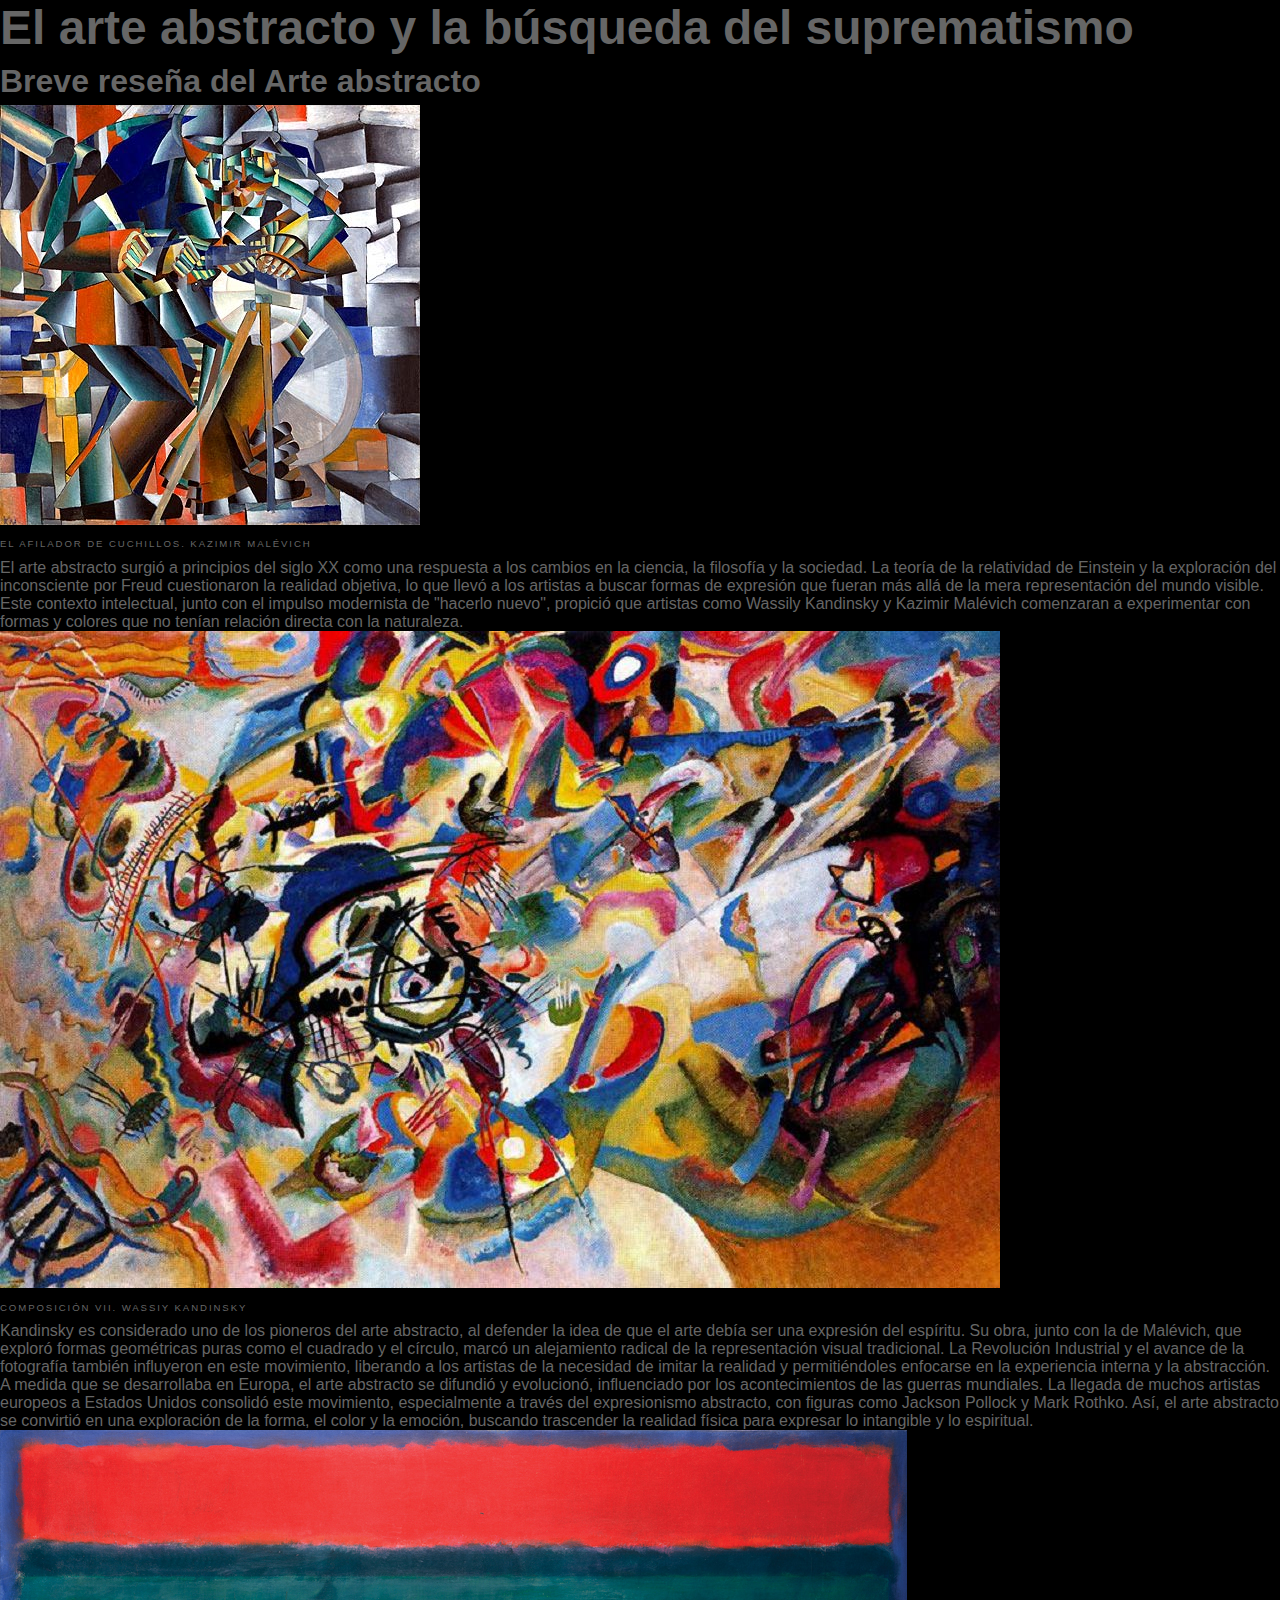
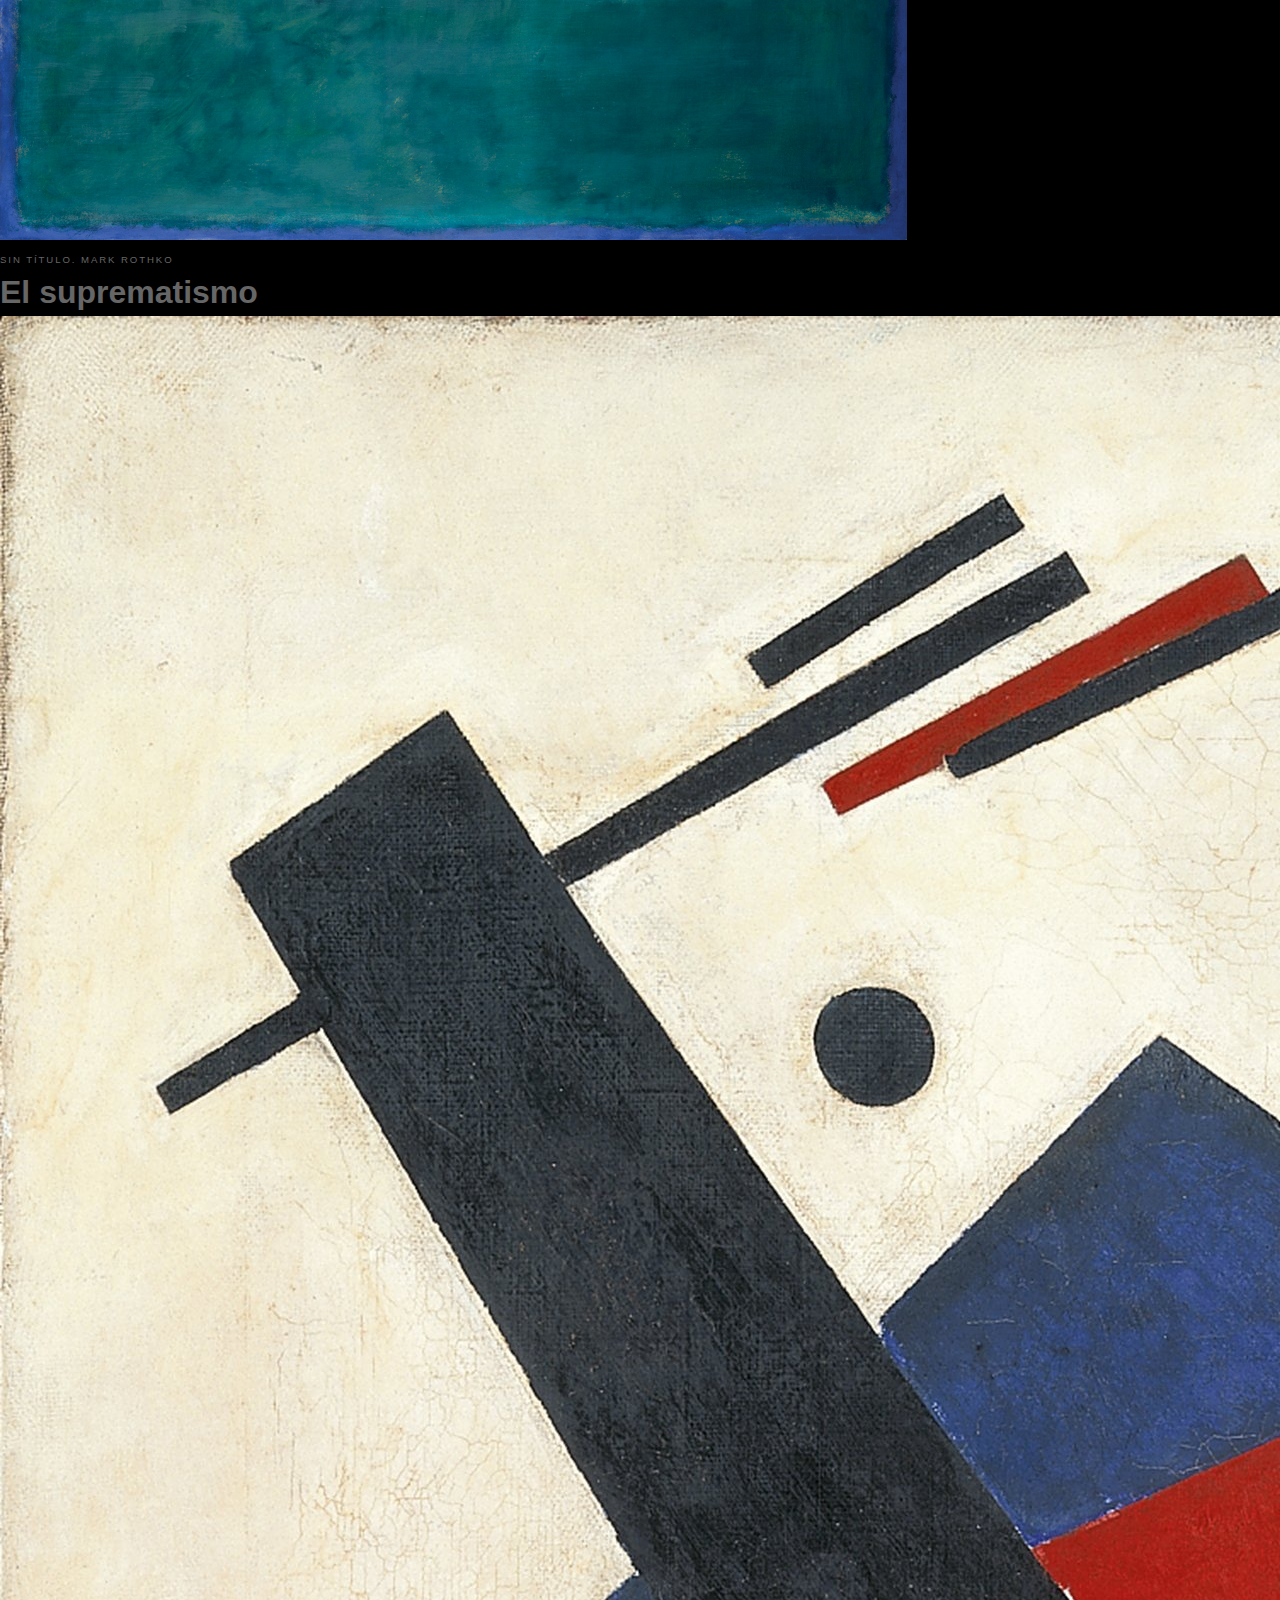
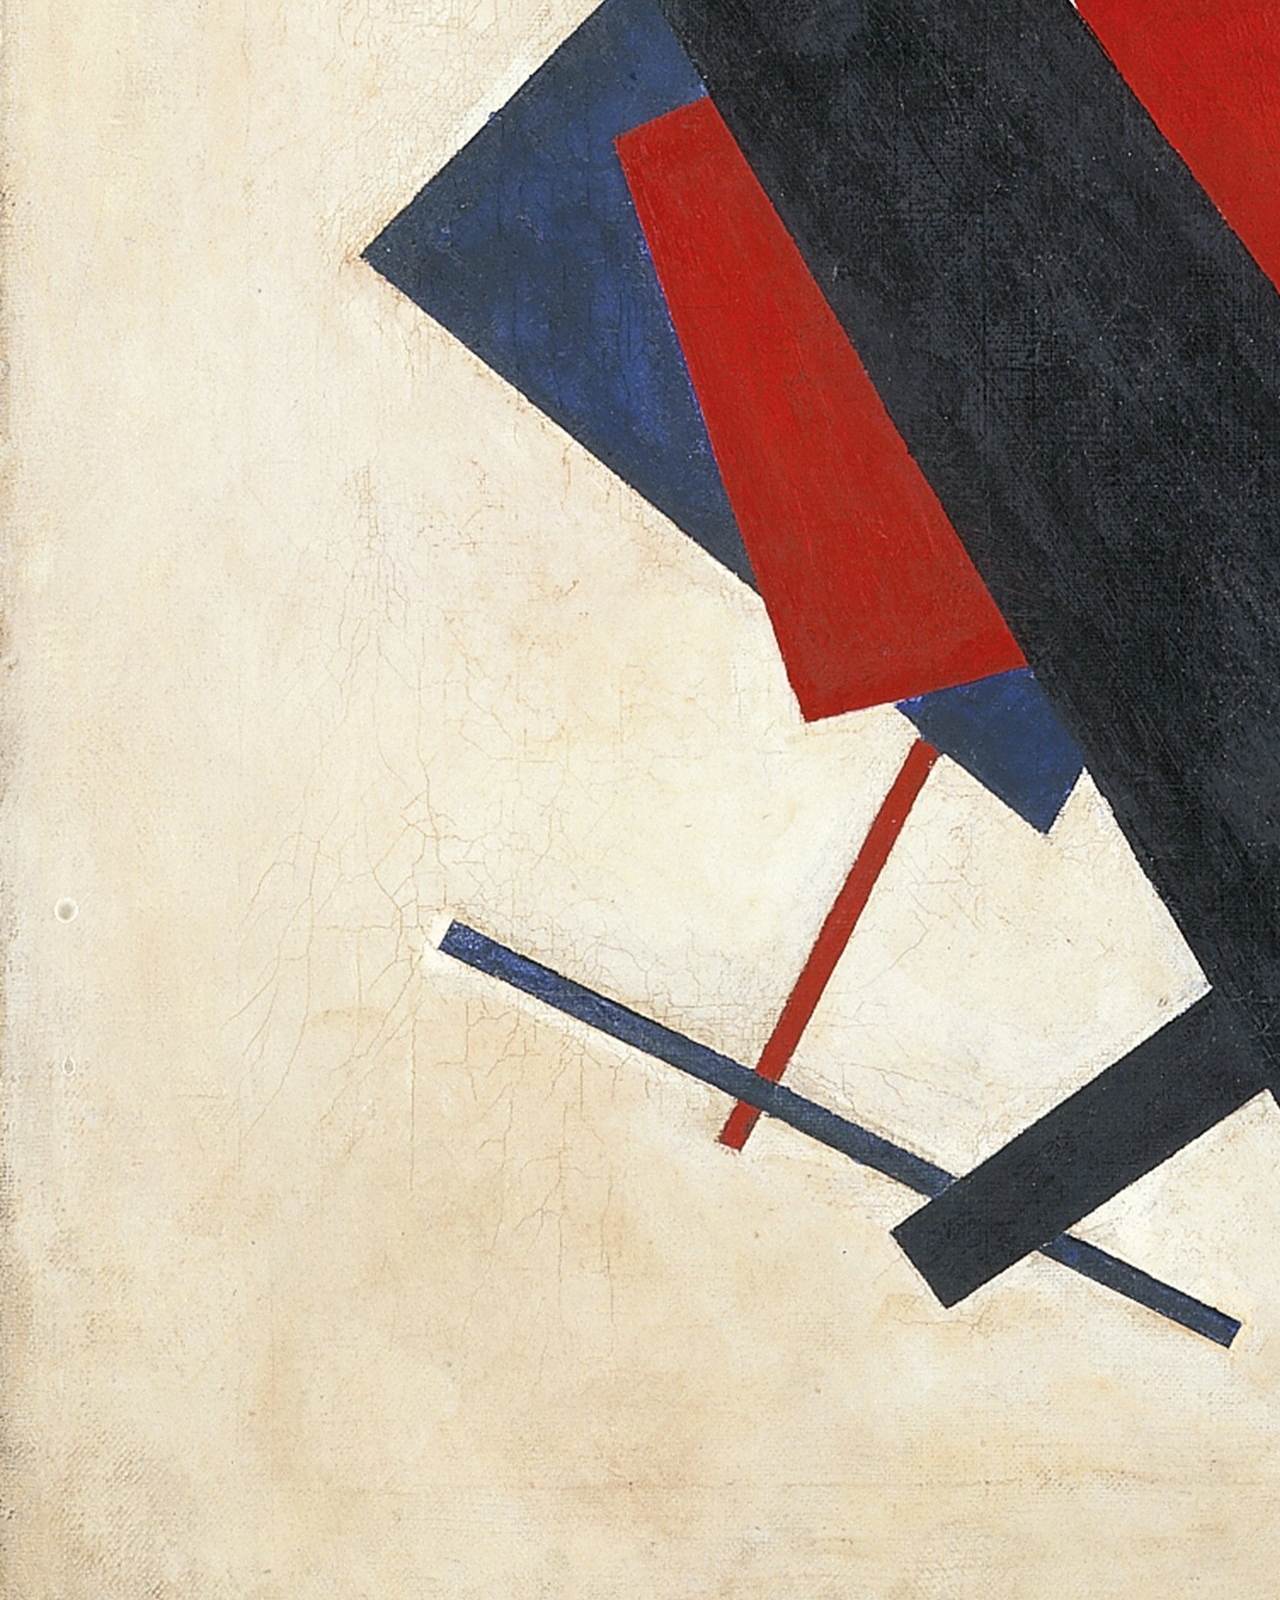
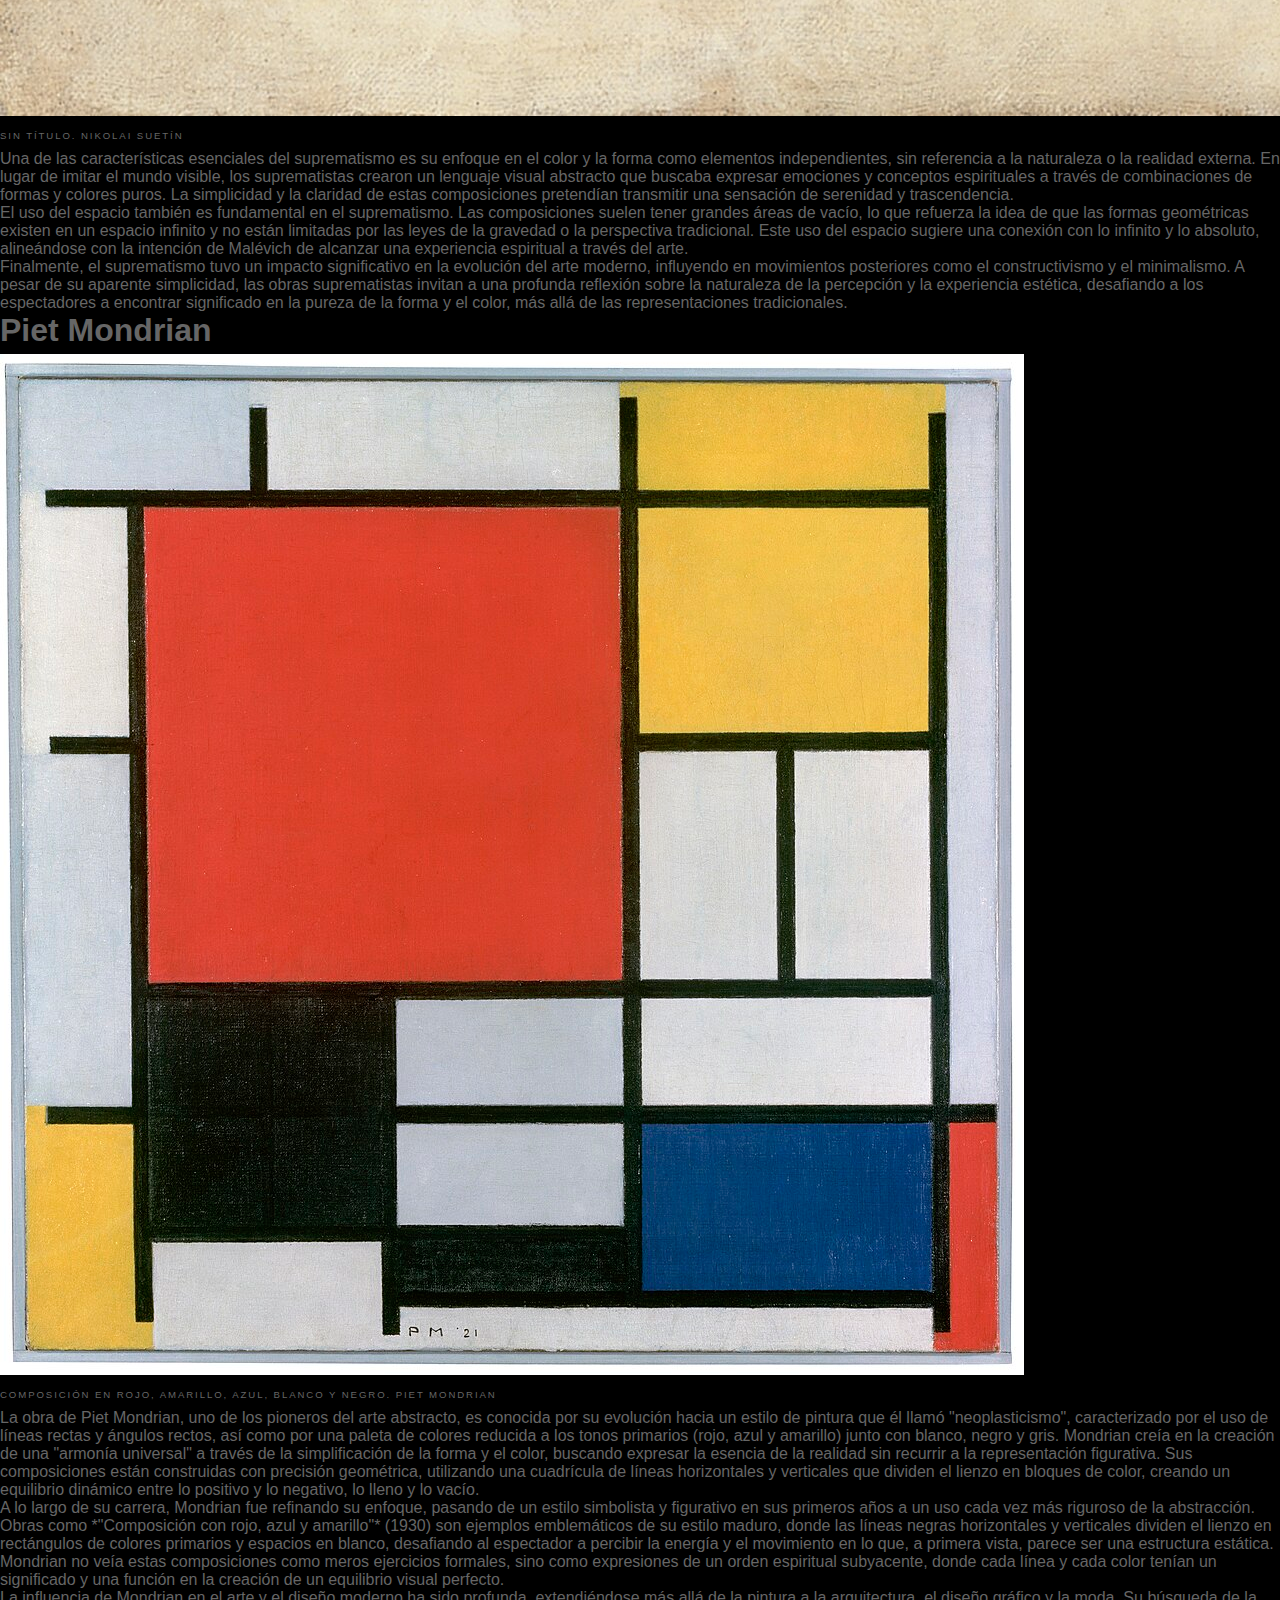
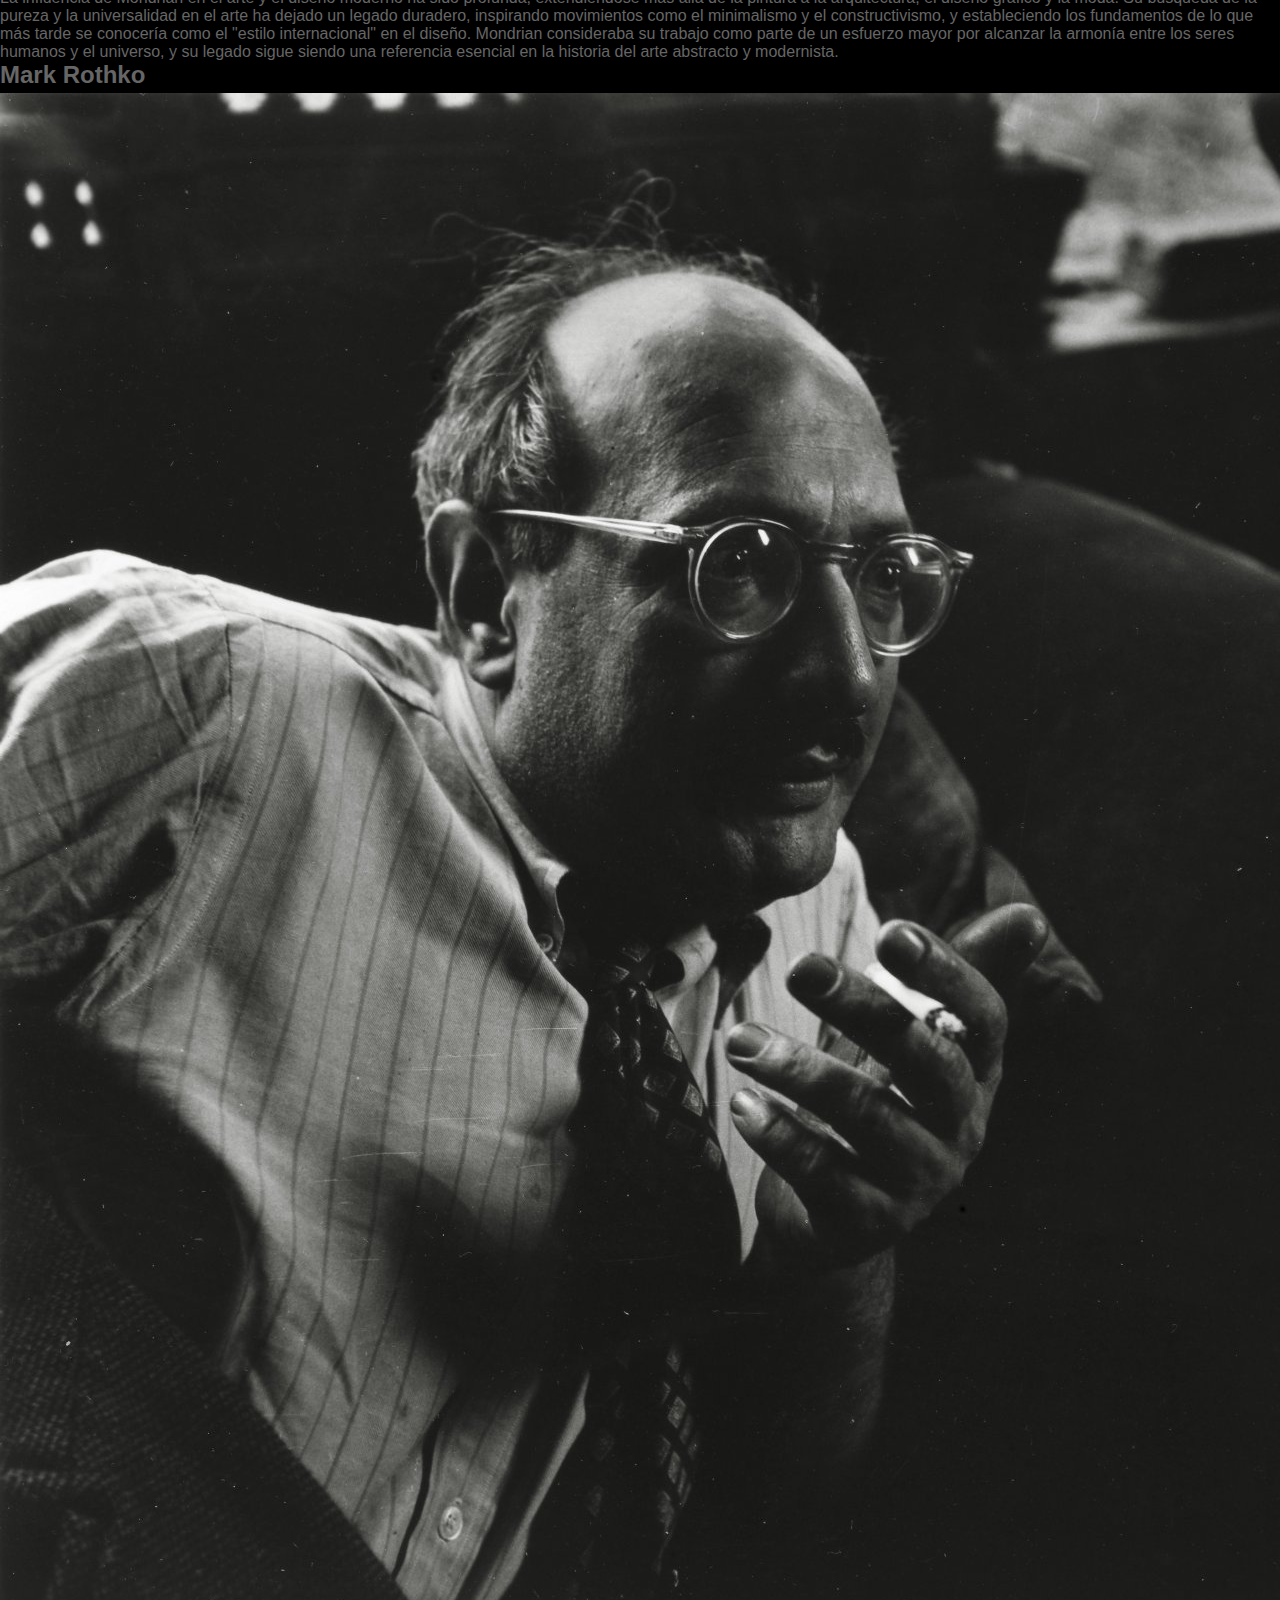
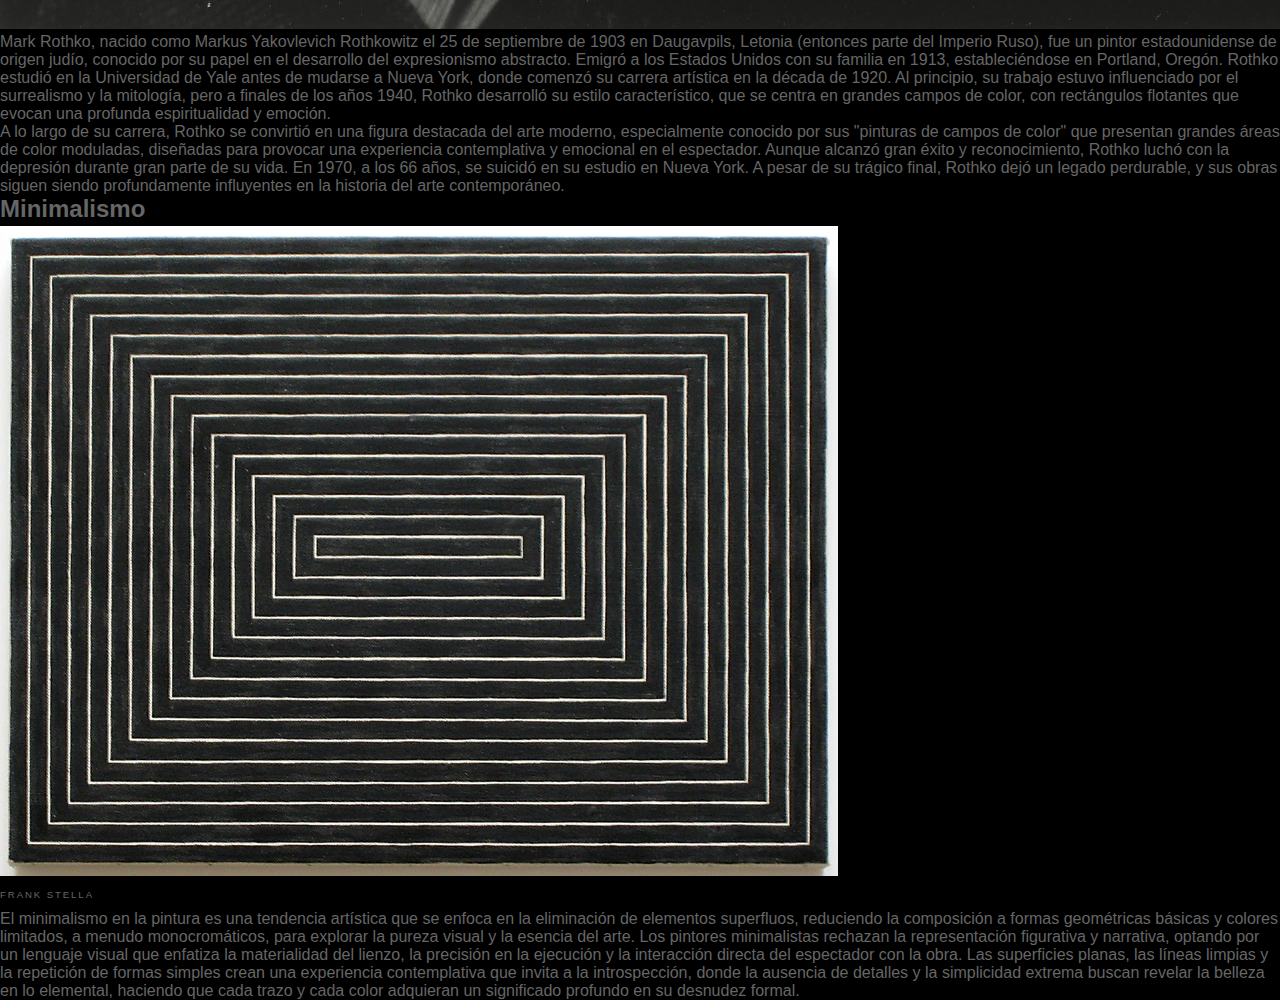
==== src/abstracto.html @ 9ac38a4a "Añadido html abstracto.html y reglas básicas en index" ====
<!DOCTYPE html>
<html lang="es">

<head>
    <meta charset="UTF-8">
    <meta name="viewport" content="width=device-width, initial-scale=1.0">
    <title>Grid</title>
    <link rel="stylesheet" href="css/estilos.css">
</head>

<body>
    <div class="container">
        <header>
            <h1>El arte abstracto y la búsqueda del suprematismo</h1>

        </header>
        <main>
            <article>
                <section>
                    <h2>Breve reseña del Arte abstracto</h2>
                    <figure>
                        <img src="imgs/malevich.jpg"
                            alt="Cuadro suprematista de Kazimir Malévich titulado el afilador de cuchillos">
                        <figcaption>El afilador de Cuchillos. Kazimir Malévich</figcaption>
                    </figure>

                    <p>El arte abstracto surgió a principios del siglo XX como una respuesta a los cambios en la
                        ciencia, la filosofía y la sociedad. La teoría de la relatividad de Einstein y la exploración
                        del inconsciente por Freud cuestionaron la realidad objetiva, lo que llevó a los artistas a
                        buscar formas de expresión que fueran más allá de la mera representación del mundo visible. Este
                        contexto intelectual, junto con el impulso modernista de "hacerlo nuevo", propició que artistas
                        como Wassily Kandinsky y Kazimir Malévich comenzaran a experimentar con formas y colores que no
                        tenían relación directa con la naturaleza.</p>
                    <figure>
                        <img src="imgs/kandinsky.jpg"
                            alt="Cuadro abstracto de Wassily Kandinsky titulado composición VII">
                        <figcaption>Composición VII. Wassiy Kandinsky</figcaption>
                    </figure>
                    <p>Kandinsky es considerado uno de los pioneros del arte abstracto, al defender la idea de que el
                        arte debía ser una expresión del espíritu. Su obra, junto con la de Malévich, que exploró formas
                        geométricas puras como el cuadrado y el círculo, marcó un alejamiento radical de la
                        representación visual tradicional. La Revolución Industrial y el avance de la fotografía también
                        influyeron en este movimiento, liberando a los artistas de la necesidad de imitar la realidad y
                        permitiéndoles enfocarse en la experiencia interna y la abstracción.</p>
                    <p>A medida que se desarrollaba en Europa, el arte abstracto se difundió y evolucionó, influenciado
                        por los acontecimientos de las guerras mundiales. La llegada de muchos artistas europeos a
                        Estados Unidos consolidó este movimiento, especialmente a través del expresionismo abstracto,
                        con figuras como Jackson Pollock y Mark Rothko. Así, el arte abstracto se convirtió en una
                        exploración de la forma, el color y la emoción, buscando trascender la realidad física para
                        expresar lo intangible y lo espiritual.</p>
                    <figure>
                        <img src="imgs/rothko.jpg" alt="Cuadro abstracto de Mark Rothko sin título">
                        <figcaption>Sin Título. Mark Rothko</figcaption>
                    </figure>
                </section>
                <section>
                    <h2>El suprematismo</h2>
                    <figure>
                        <img src="imgs/suetin.jpg" alt="Cuadro de Nikolai Suetín, sin título">
                        <figcaption>Sin Título. Nikolai Suetín</figcaption>
                    </figure>
                    <p>Una de las características esenciales del suprematismo es su enfoque en el color y la forma como
                        elementos independientes, sin referencia a la naturaleza o la realidad externa. En lugar de
                        imitar el mundo visible, los suprematistas crearon un lenguaje visual abstracto que buscaba
                        expresar emociones y conceptos espirituales a través de combinaciones de formas y colores puros.
                        La simplicidad y la claridad de estas composiciones pretendían transmitir una sensación de
                        serenidad y trascendencia.</p>
                    <p>
                        El uso del espacio también es fundamental en el suprematismo. Las composiciones suelen tener
                        grandes áreas de vacío, lo que refuerza la idea de que las formas geométricas existen en un
                        espacio infinito y no están limitadas por las leyes de la gravedad o la perspectiva tradicional.
                        Este uso del espacio sugiere una conexión con lo infinito y lo absoluto, alineándose con la
                        intención de Malévich de alcanzar una experiencia espiritual a través del arte.</p>
                    <p>
                        Finalmente, el suprematismo tuvo un impacto significativo en la evolución del arte moderno,
                        influyendo en movimientos posteriores como el constructivismo y el minimalismo. A pesar de su
                        aparente simplicidad, las obras suprematistas invitan a una profunda reflexión sobre la
                        naturaleza de la percepción y la experiencia estética, desafiando a los espectadores a encontrar
                        significado en la pureza de la forma y el color, más allá de las representaciones tradicionales.
                    </p>
                </section>
                <section>
                    <h2>Piet Mondrian</h2>
                    <figure>
                        <img src="imgs/mondrian.jpg" alt="Cuadro de Piet Mondrian titulado rojo, amarillo, azul blanco y negro.">
                        <figcaption>Composición en rojo, amarillo, azul, blanco y negro. Piet Mondrian</figcaption>
                    </figure>
                    <p>La obra de Piet Mondrian, uno de los pioneros del arte abstracto, es conocida por su evolución
                        hacia un estilo de pintura que él llamó "neoplasticismo", caracterizado por el uso de líneas
                        rectas y ángulos rectos, así como por una paleta de colores reducida a los tonos primarios
                        (rojo, azul y amarillo) junto con blanco, negro y gris. Mondrian creía en la creación de una
                        "armonía universal" a través de la simplificación de la forma y el color, buscando expresar la
                        esencia de la realidad sin recurrir a la representación figurativa. Sus composiciones están
                        construidas con precisión geométrica, utilizando una cuadrícula de líneas horizontales y
                        verticales que dividen el lienzo en bloques de color, creando un equilibrio dinámico entre lo
                        positivo y lo negativo, lo lleno y lo vacío.</p>
                    <p>
                        A lo largo de su carrera, Mondrian fue refinando su enfoque, pasando de un estilo simbolista y
                        figurativo en sus primeros años a un uso cada vez más riguroso de la abstracción. Obras como
                        *"Composición con rojo, azul y amarillo"* (1930) son ejemplos emblemáticos de su estilo maduro,
                        donde las líneas negras horizontales y verticales dividen el lienzo en rectángulos de colores
                        primarios y espacios en blanco, desafiando al espectador a percibir la energía y el movimiento
                        en lo que, a primera vista, parece ser una estructura estática. Mondrian no veía estas
                        composiciones como meros ejercicios formales, sino como expresiones de un orden espiritual
                        subyacente, donde cada línea y cada color tenían un significado y una función en la creación de
                        un equilibrio visual perfecto.
                    </p>
                    <p>
                        La influencia de Mondrian en el arte y el diseño moderno ha sido profunda, extendiéndose más
                        allá de la pintura a la arquitectura, el diseño gráfico y la moda. Su búsqueda de la pureza y la
                        universalidad en el arte ha dejado un legado duradero, inspirando movimientos como el
                        minimalismo y el constructivismo, y estableciendo los fundamentos de lo que más tarde se
                        conocería como el "estilo internacional" en el diseño. Mondrian consideraba su trabajo como
                        parte de un esfuerzo mayor por alcanzar la armonía entre los seres humanos y el universo, y su
                        legado sigue siendo una referencia esencial en la historia del arte abstracto y modernista.</p>
                </section>
            </article>
            <aside>
                <section>
                    <h3>Mark Rothko</h3>
                    <img src="imgs/retrato_rothko.jpg" alt="Retrato en blanco y negro de Mark Rothko">
                    <p>Mark Rothko, nacido como Markus Yakovlevich Rothkowitz el 25 de septiembre de 1903 en Daugavpils,
                        Letonia (entonces parte del Imperio Ruso), fue un pintor estadounidense de origen judío,
                        conocido por su papel en el desarrollo del expresionismo abstracto. Emigró a los Estados Unidos
                        con su familia en 1913, estableciéndose en Portland, Oregón. Rothko estudió en la Universidad de
                        Yale antes de mudarse a Nueva York, donde comenzó su carrera artística en la década de 1920. Al
                        principio, su trabajo estuvo influenciado por el surrealismo y la mitología, pero a finales de
                        los años 1940, Rothko desarrolló su estilo característico, que se centra en grandes campos de
                        color, con rectángulos flotantes que evocan una profunda espiritualidad y emoción.</p>
                    <p>
                        A lo largo de su carrera, Rothko se convirtió en una figura destacada del arte moderno,
                        especialmente conocido por sus "pinturas de campos de color" que presentan grandes áreas de
                        color moduladas, diseñadas para provocar una experiencia contemplativa y emocional en el
                        espectador. Aunque alcanzó gran éxito y reconocimiento, Rothko luchó con la depresión durante
                        gran parte de su vida. En 1970, a los 66 años, se suicidó en su estudio en Nueva York. A pesar
                        de su trágico final, Rothko dejó un legado perdurable, y sus obras siguen siendo profundamente
                        influyentes en la historia del arte contemporáneo.</p>
                </section>
                <section>
                    <h3>Minimalismo</h3>
                    <figure>
                        <img src="imgs/stella.webp" alt="Cuadro de Frank Stella">
                        <figcaption>Frank Stella</figcaption>
                    </figure>
                    <p>El minimalismo en la pintura es una tendencia artística que se enfoca en la eliminación de
                        elementos superfluos, reduciendo la composición a formas geométricas básicas y colores
                        limitados, a menudo monocromáticos, para explorar la pureza visual y la esencia del arte. Los
                        pintores minimalistas rechazan la representación figurativa y narrativa, optando por un lenguaje
                        visual que enfatiza la materialidad del lienzo, la precisión en la ejecución y la interacción
                        directa del espectador con la obra. Las superficies planas, las líneas limpias y la repetición
                        de formas simples crean una experiencia contemplativa que invita a la introspección, donde la
                        ausencia de detalles y la simplicidad extrema buscan revelar la belleza en lo elemental,
                        haciendo que cada trazo y cada color adquieran un significado profundo en su desnudez formal.
                    </p>
                </section>
            </aside>
        </main>
        <footer></footer>
    </div>
</body>

</html>
---- src/css/estilos.css ----
/*RESETEO*/ 

*{
    margin: 0;
    padding: 0;
    box-sizing: border-box;
}

/*REGLASE GENERALES*/
body{
    font-family: sans-serif;
    color: #666;
    background: black;
}
h1{
    font-size: 3rem;
    margin-bottom: .5rem;
}
h2{
    font-size: 2rem;
    margin-bottom: .3rem;
}
h3{
    font-size: 1.5rem;
    margin-bottom: .2rem;
}
figcaption{
    text-transform: uppercase;
    font-size: .6rem;
    margin: 1em 0;
    letter-spacing: .2em;
}

/*EJEMPLOS GRID CSS*/
.grilla div{
    background-color: #3bc206;
    padding:20px;
    color:white;
    font-weight: bold;
    font-size: 24px;
    border: 1px solid #000;
}


/*REGLAS ABSTRACTO.HTML*/
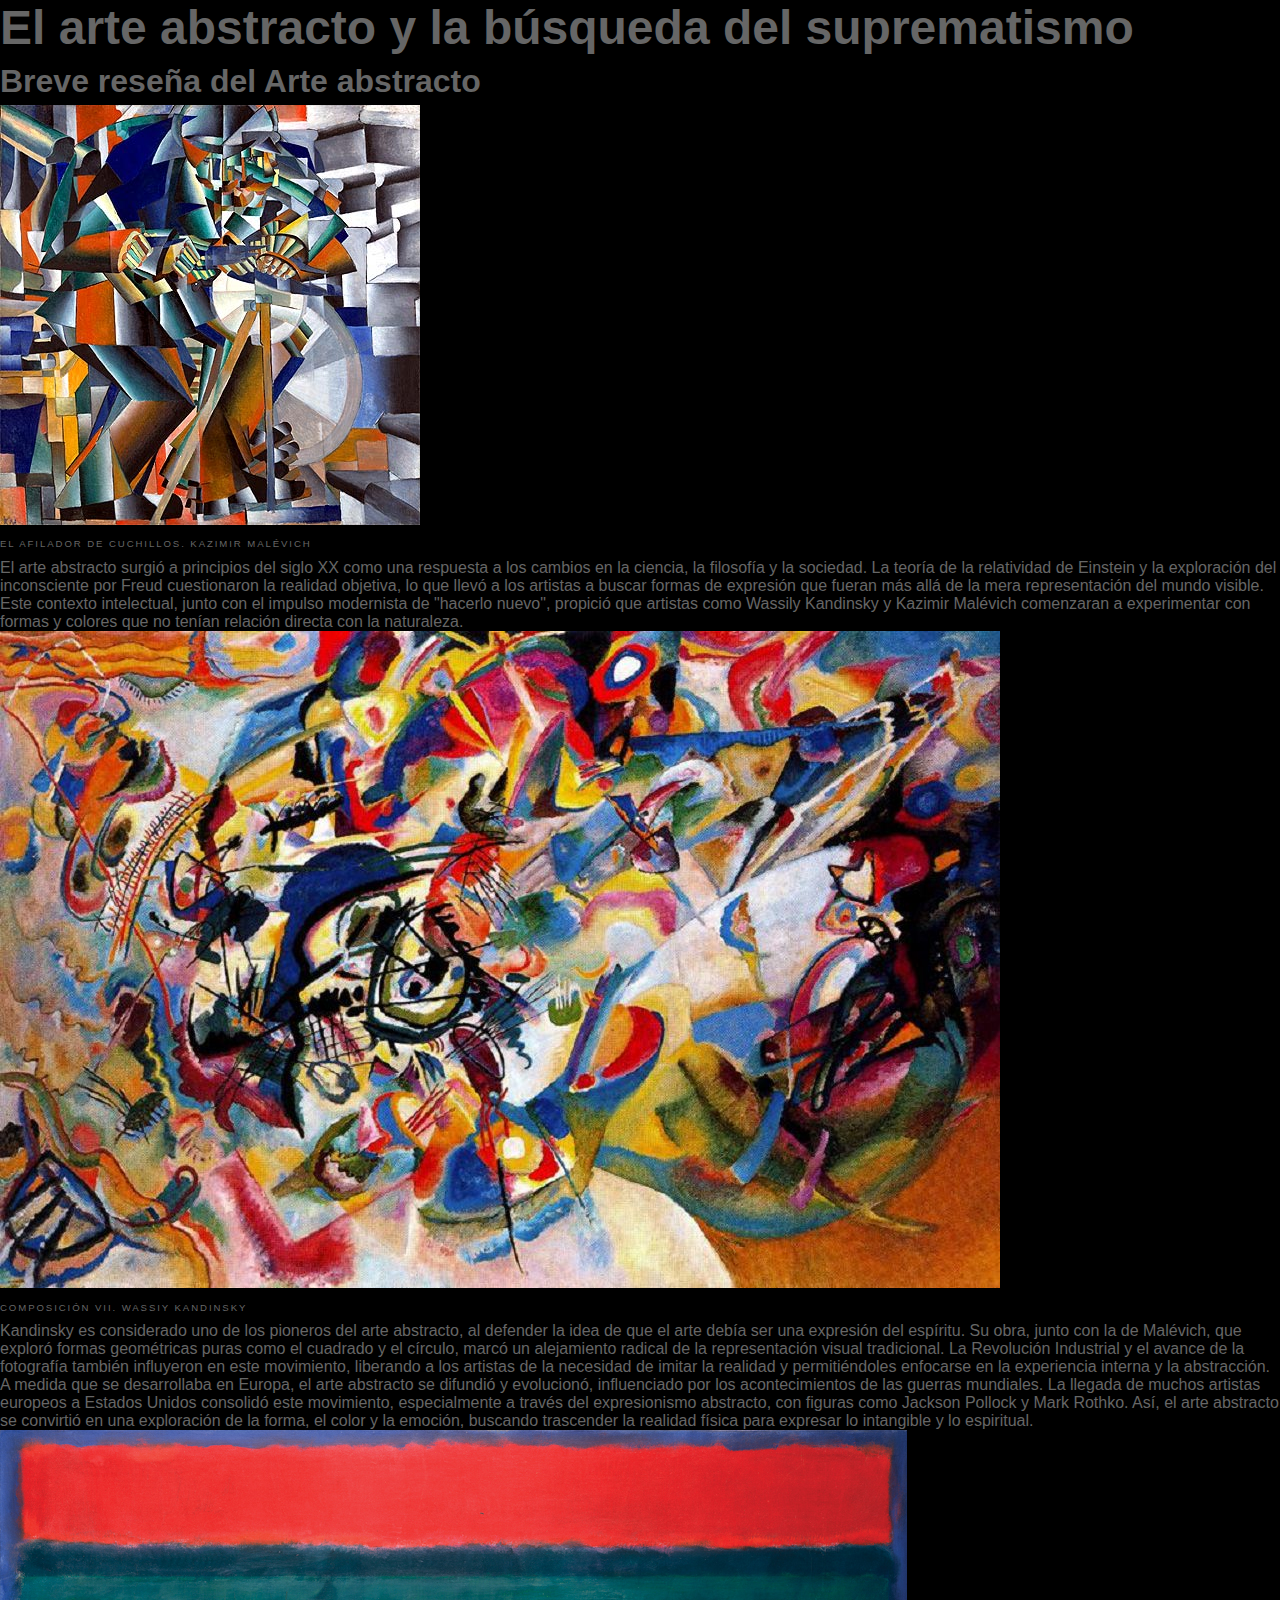
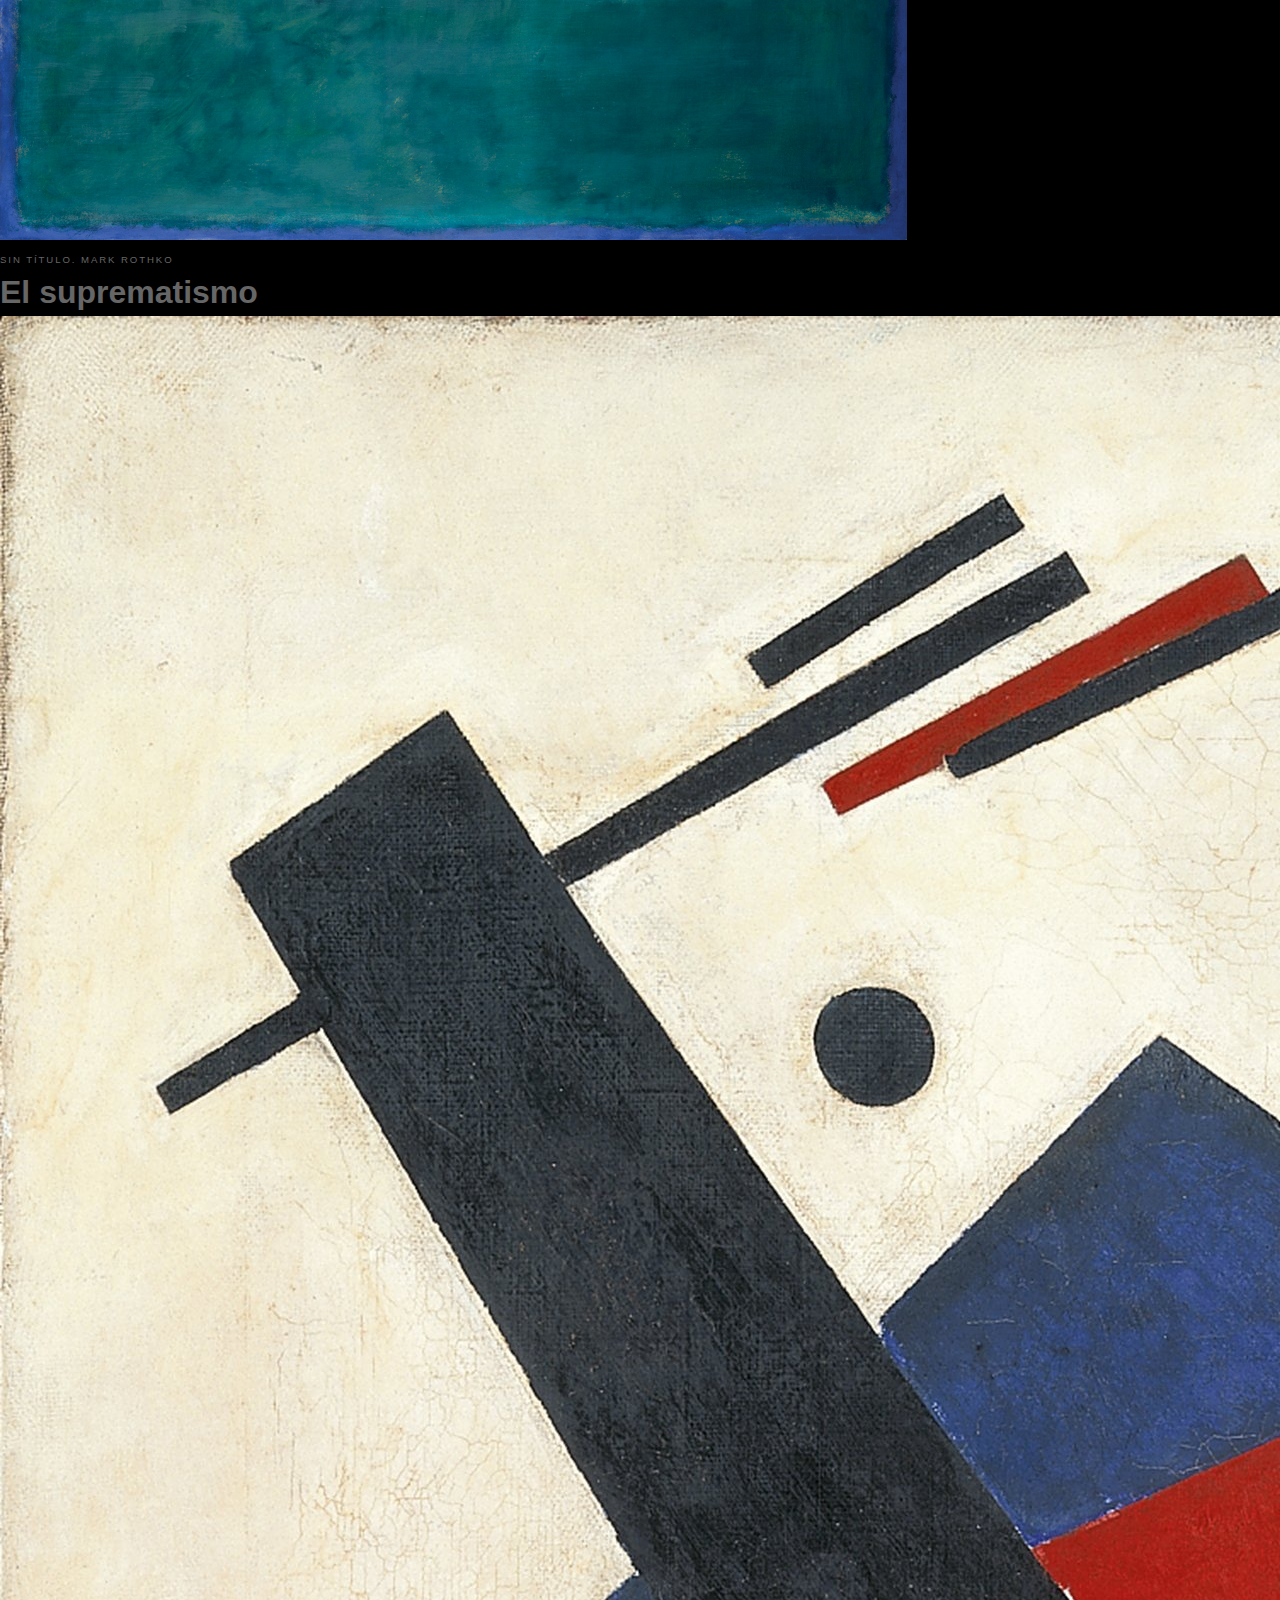
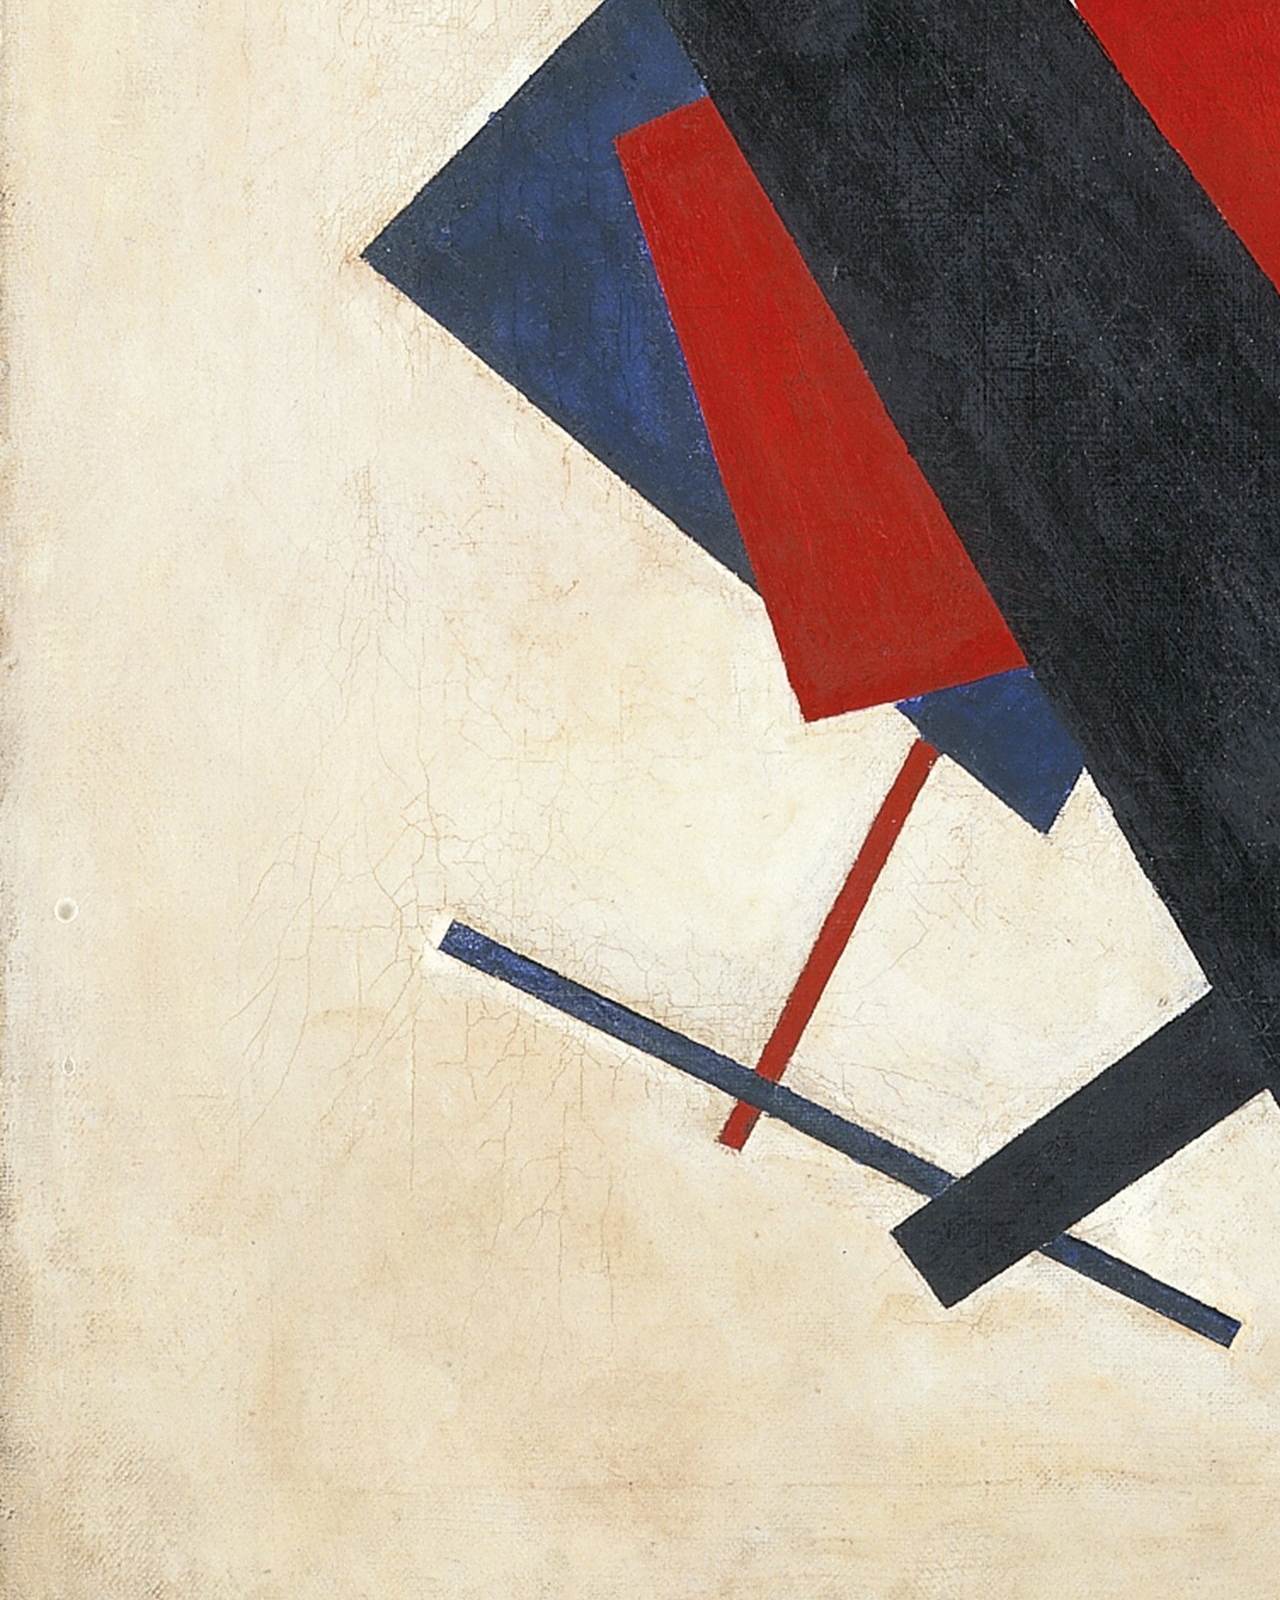
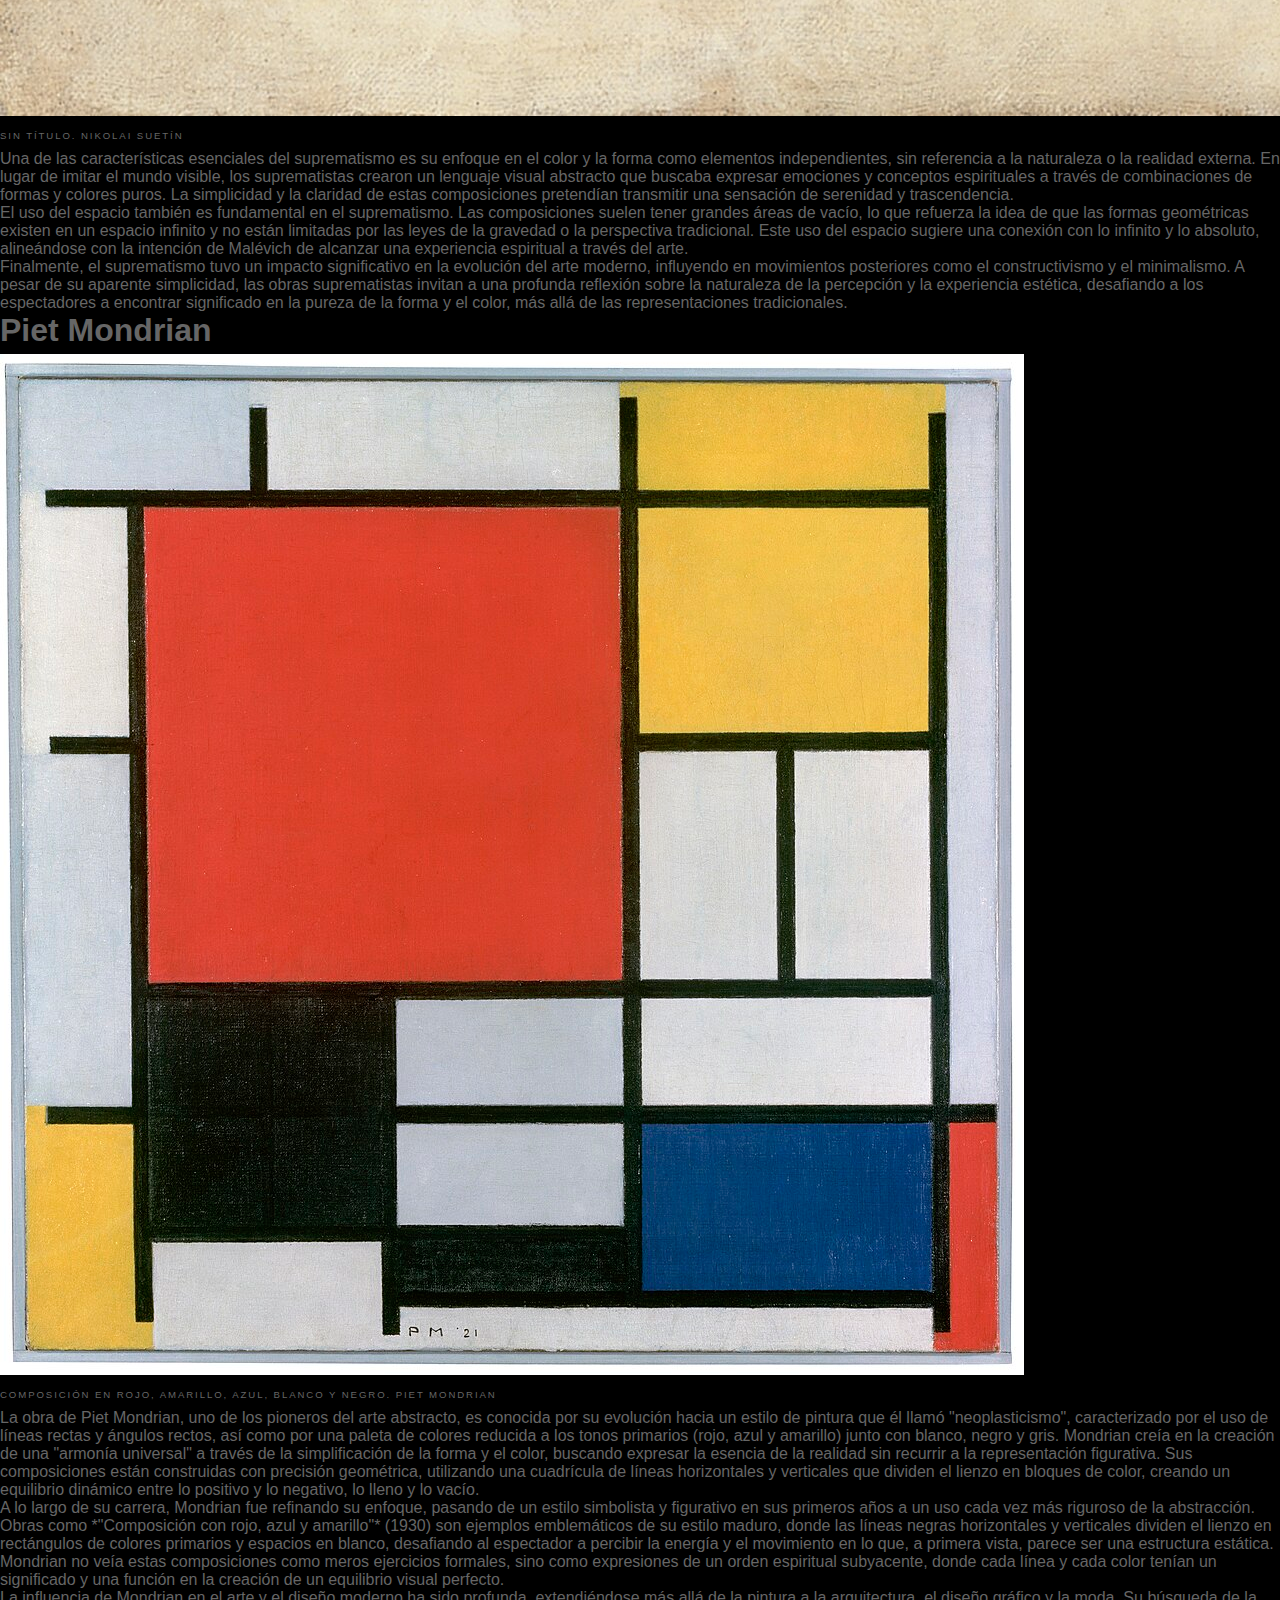
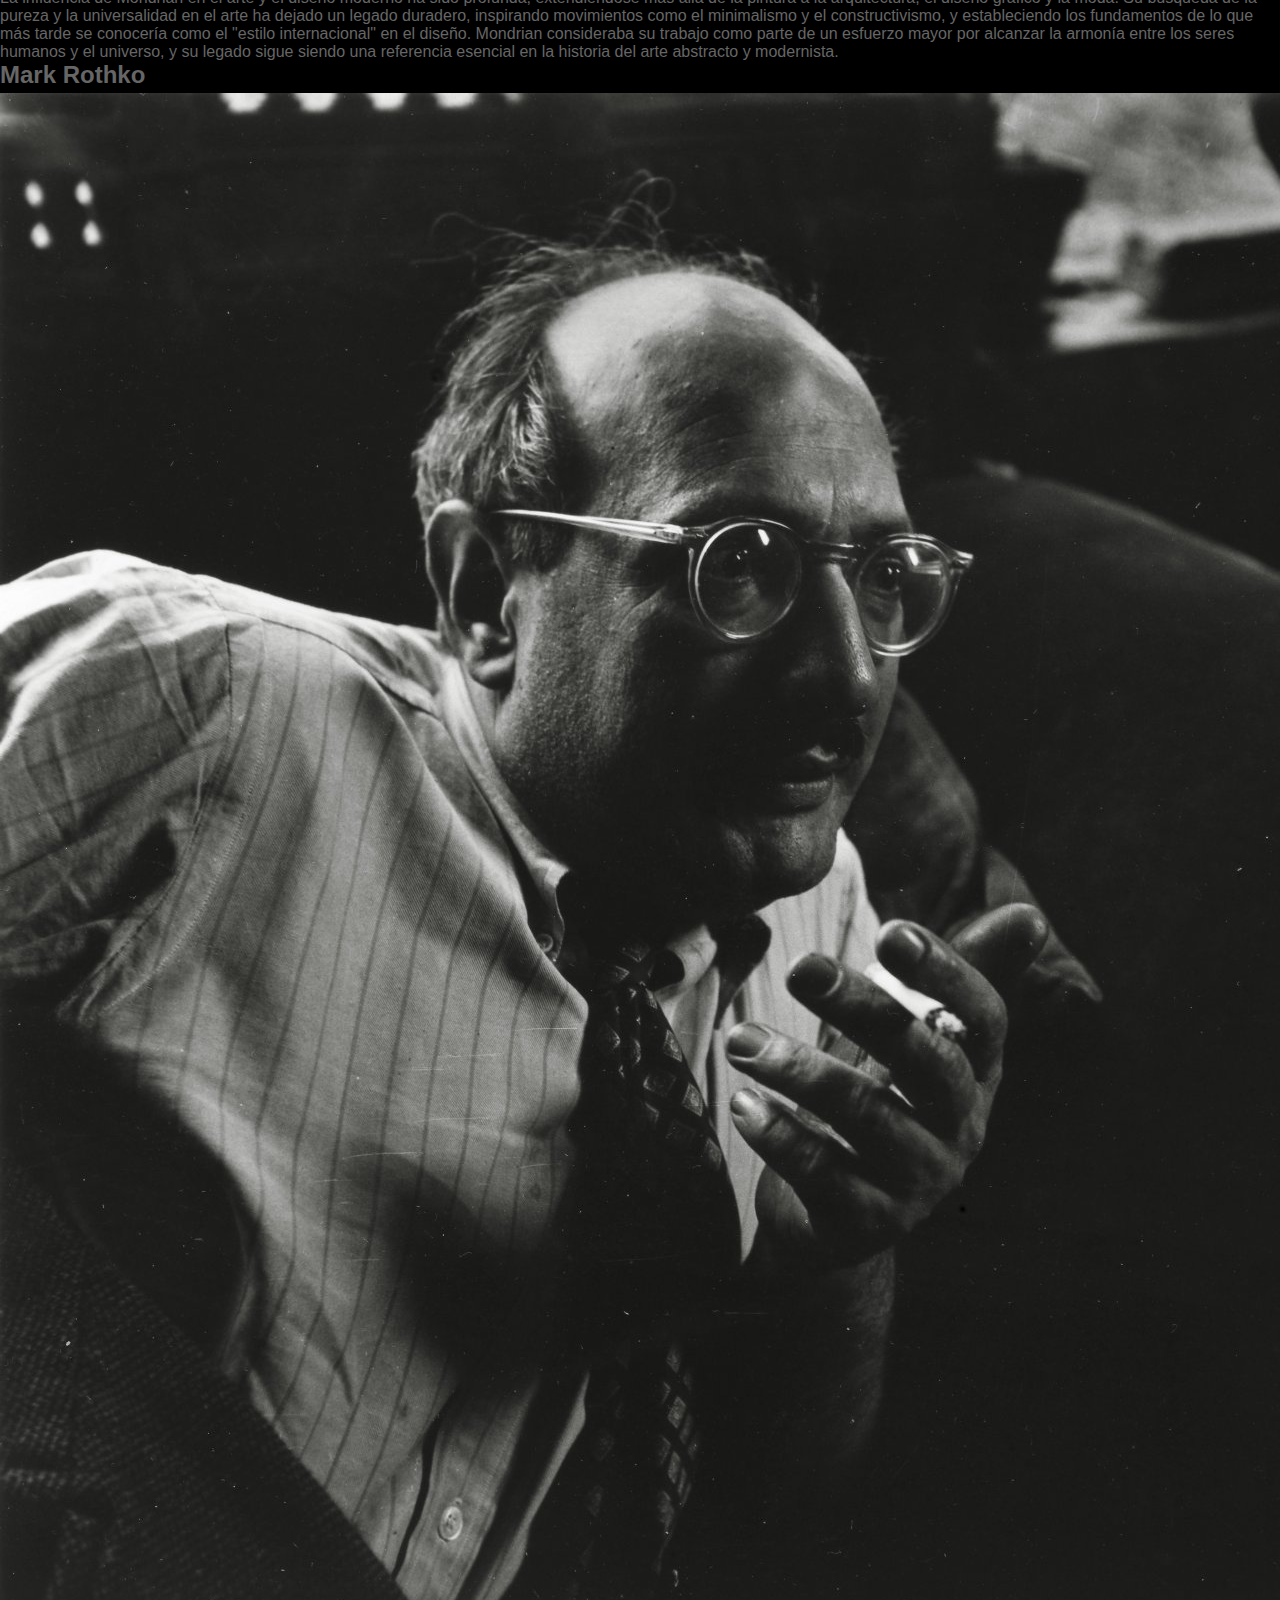
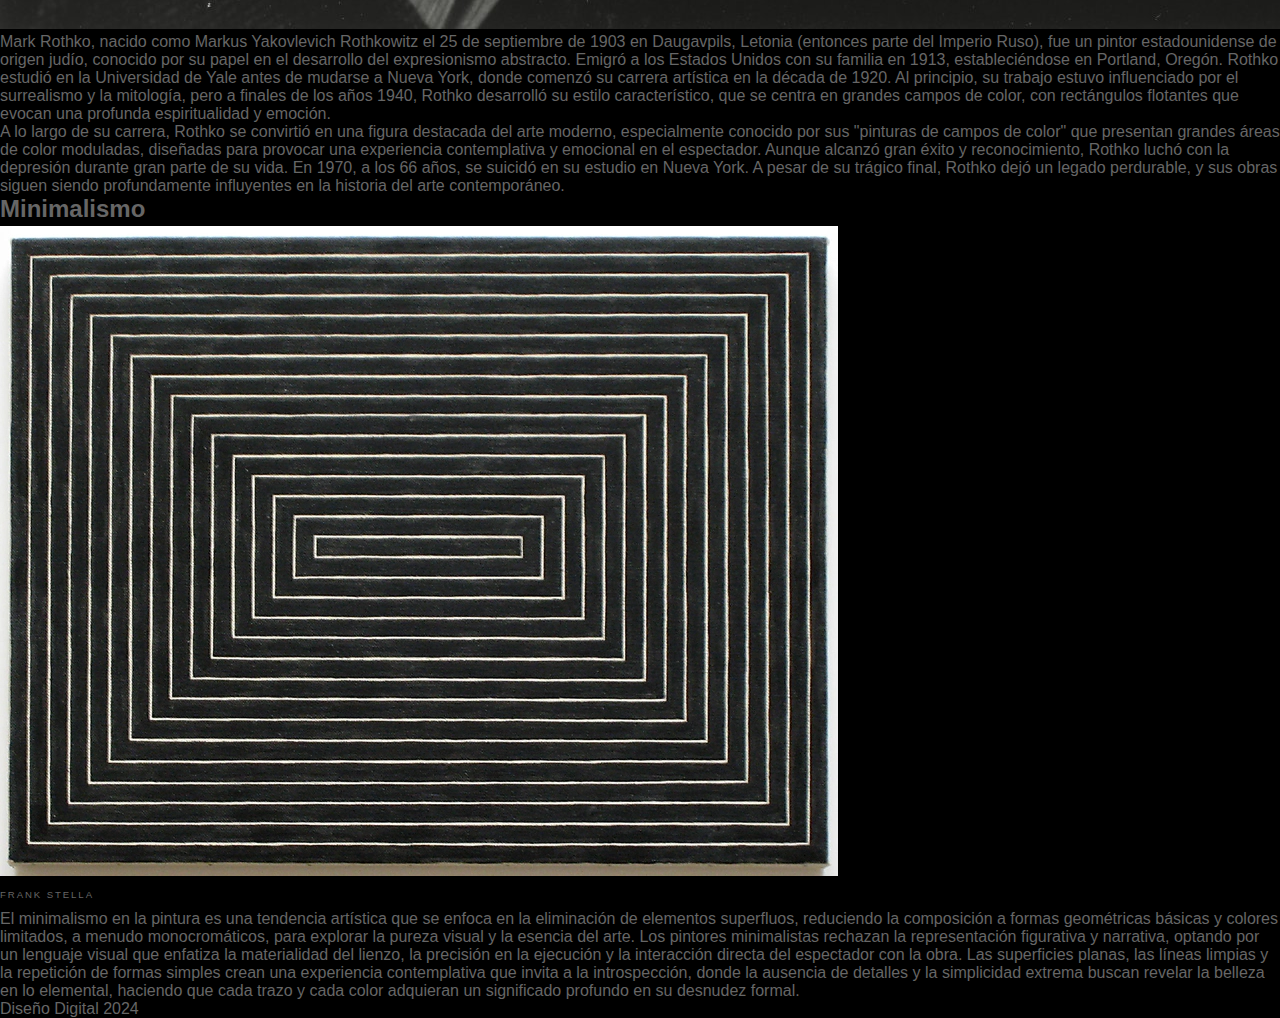
==== commit 893563e8: "ajuste en abstracto.html" ====
--- a/src/abstracto.html
+++ b/src/abstracto.html
@@ -14,7 +14,6 @@
             <h1>El arte abstracto y la búsqueda del suprematismo</h1>
 
         </header>
-        <main>
             <article>
                 <section>
                     <h2>Breve reseña del Arte abstracto</h2>
@@ -114,7 +113,6 @@
                         parte de un esfuerzo mayor por alcanzar la armonía entre los seres humanos y el universo, y su
                         legado sigue siendo una referencia esencial en la historia del arte abstracto y modernista.</p>
                 </section>
-            </article>
             <aside>
                 <section>
                     <h3>Mark Rothko</h3>
@@ -155,7 +153,9 @@
                 </section>
             </aside>
         </main>
-        <footer></footer>
+        <footer>
+            Diseño Digital 2024
+        </footer>
     </div>
 </body>
 
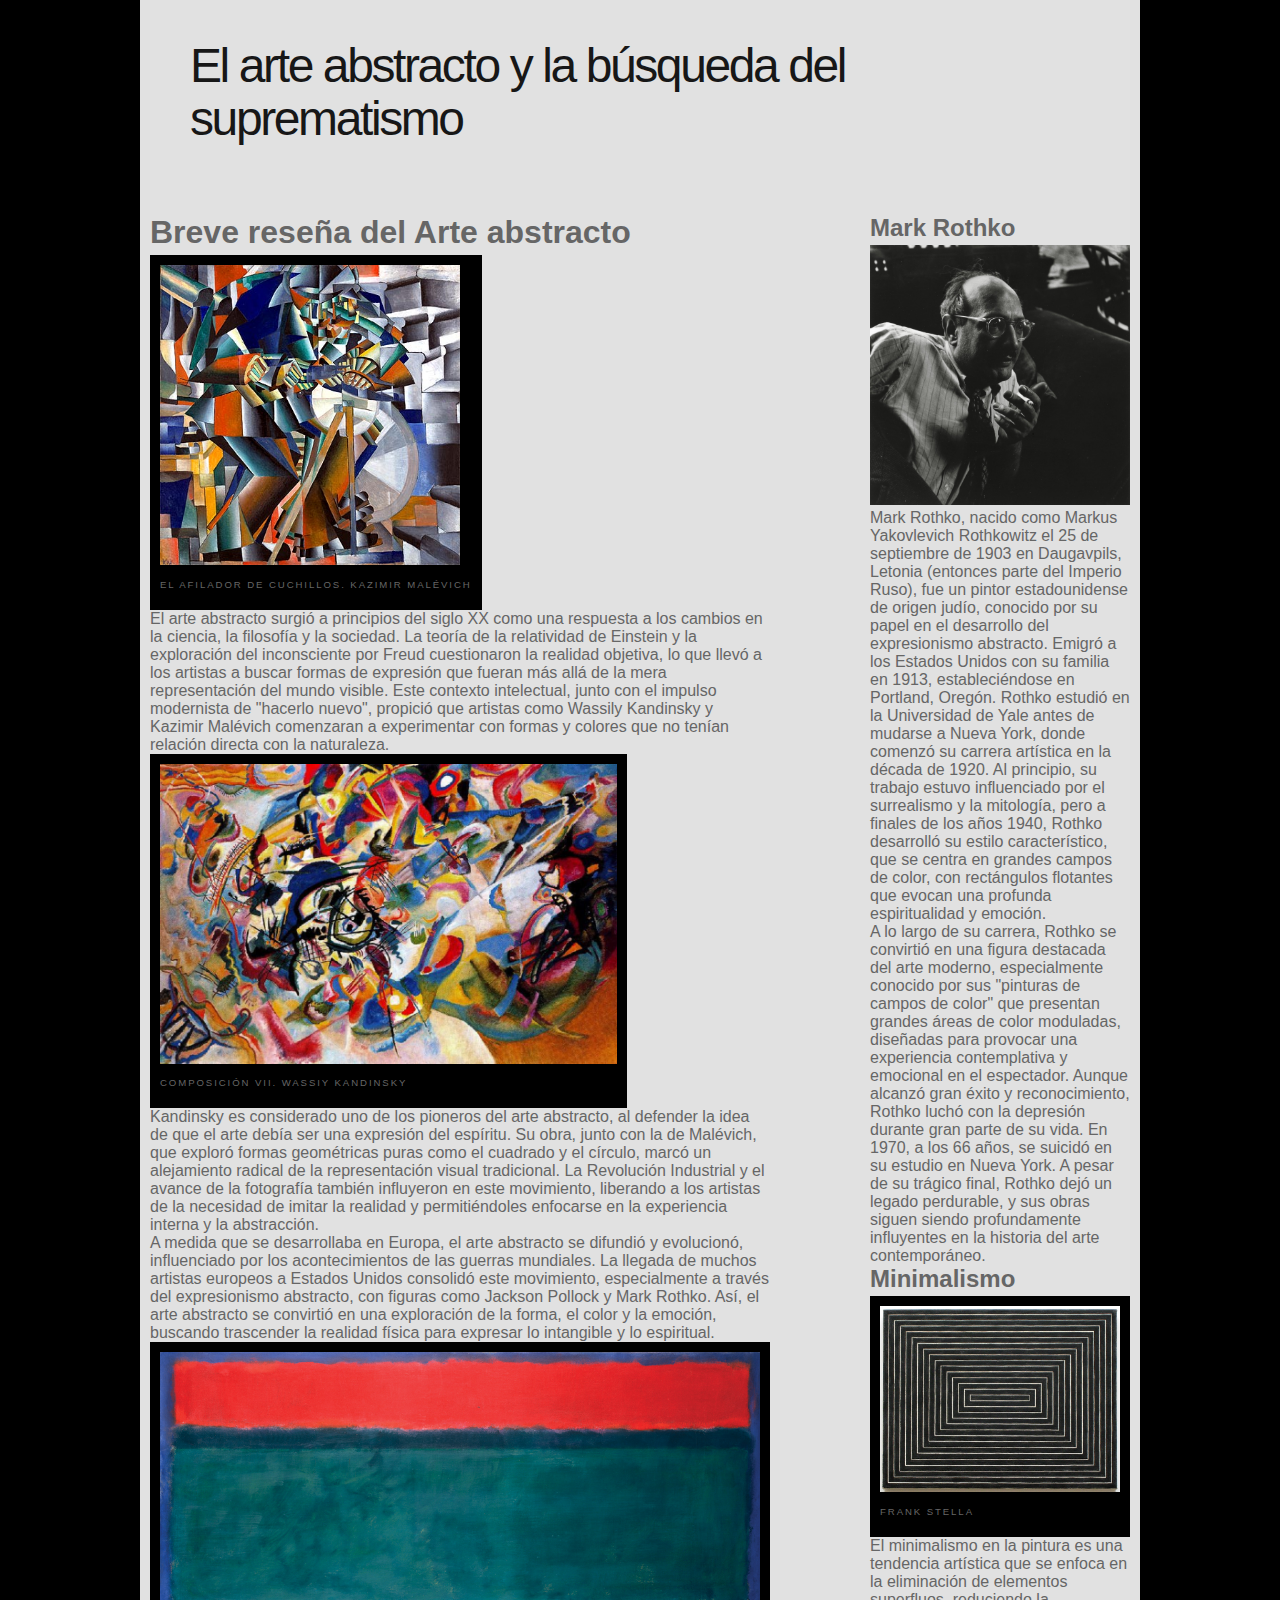
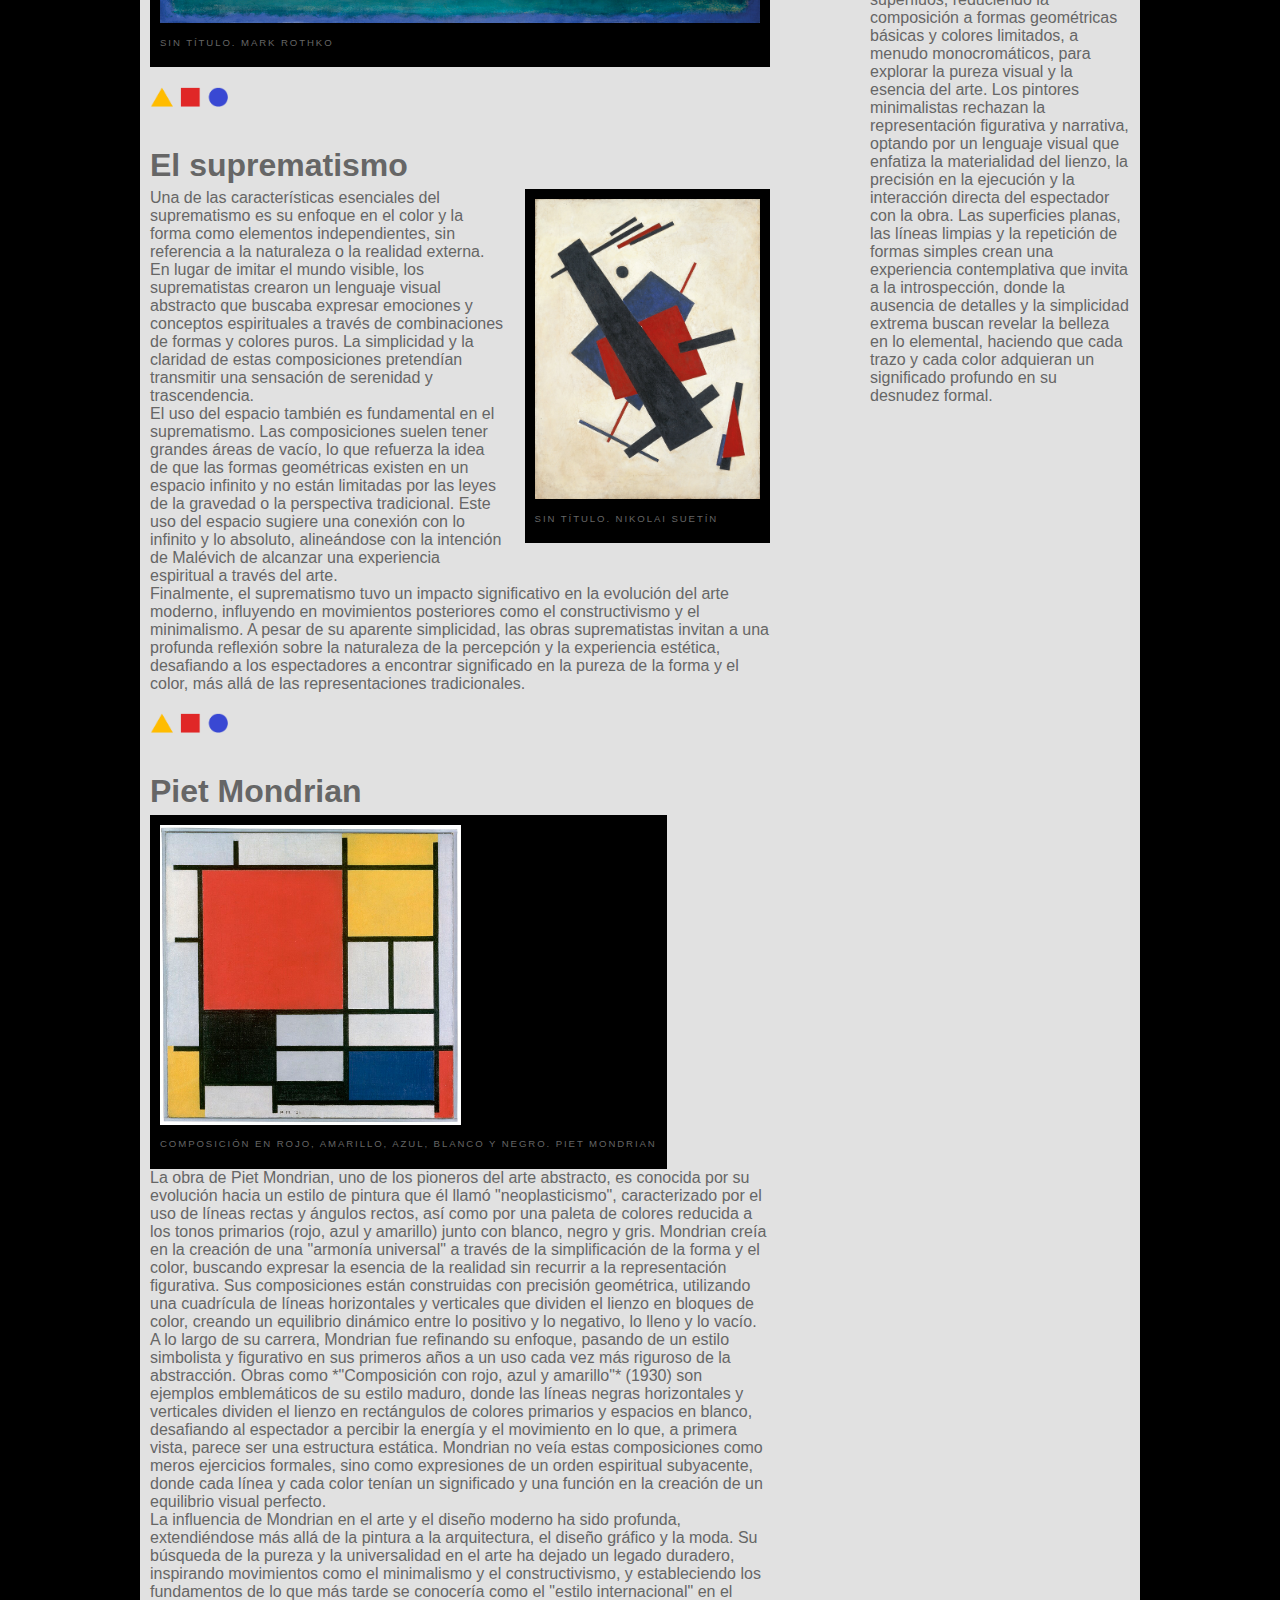
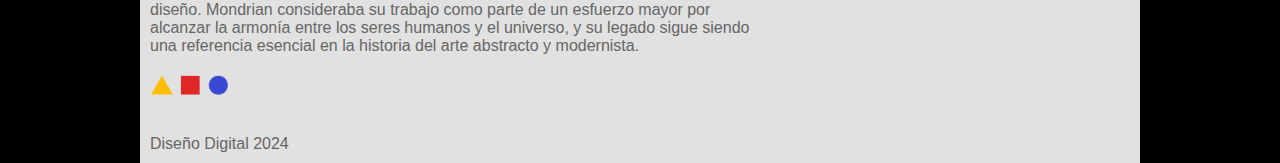
==== commit 7b83c88a: "reglas de estilo de abstracto.html, css" ====
--- a/src/abstracto.html
+++ b/src/abstracto.html
@@ -4,7 +4,7 @@
 <head>
     <meta charset="UTF-8">
     <meta name="viewport" content="width=device-width, initial-scale=1.0">
-    <title>Grid</title>
+    <title>Arte Abstracto</title>
     <link rel="stylesheet" href="css/estilos.css">
 </head>
 
@@ -14,7 +14,7 @@
             <h1>El arte abstracto y la búsqueda del suprematismo</h1>
 
         </header>
-            <article>
+            <main>
                 <section>
                     <h2>Breve reseña del Arte abstracto</h2>
                     <figure>
@@ -113,6 +113,7 @@
                         parte de un esfuerzo mayor por alcanzar la armonía entre los seres humanos y el universo, y su
                         legado sigue siendo una referencia esencial en la historia del arte abstracto y modernista.</p>
                 </section>
+            </main>
             <aside>
                 <section>
                     <h3>Mark Rothko</h3>
@@ -152,11 +153,11 @@
                     </p>
                 </section>
             </aside>
-        </main>
         <footer>
-            Diseño Digital 2024
+            <p>Diseño Digital 2024</p>
         </footer>
     </div>
+   
 </body>
 
 </html>--- a/src/css/estilos.css
+++ b/src/css/estilos.css
@@ -1,45 +1,149 @@
-/*RESETEO*/ 
+/*RESETEO*/
 
-*{
+* {
     margin: 0;
     padding: 0;
     box-sizing: border-box;
 }
 
-/*REGLASE GENERALES*/
-body{
+/*REGLAS GENERALES*/
+body {
     font-family: sans-serif;
     color: #666;
     background: black;
 }
-h1{
+
+h1 {
     font-size: 3rem;
     margin-bottom: .5rem;
 }
-h2{
+
+h2 {
     font-size: 2rem;
     margin-bottom: .3rem;
 }
-h3{
+
+h3 {
     font-size: 1.5rem;
     margin-bottom: .2rem;
 }
-figcaption{
+figure{
+    background: #000;
+    display: inline-block;
+    padding: 10px;
+}
+figcaption {
     text-transform: uppercase;
     font-size: .6rem;
     margin: 1em 0;
     letter-spacing: .2em;
+    width: 100%;
+}
+img{
+    max-width: 100%;
+    max-height: 300px;
 }
 
 /*EJEMPLOS GRID CSS*/
-.grilla div{
+.grilla {
+    height: 100vh;
+    display: grid;
+    gap: 5px;
+    grid-template-columns: repeat(5, 1fr);
+    grid-template-rows: 1fr 2fr 1fr;
+
+    /* GRID TEMPLATE AREAS NOS PERMITE ESTABLECER UNA PLANTILLA
+    PARA LA DISTRIBUCION DE FILAS Y COLUMNAS */
+  /*   grid-template-areas:    
+    "header header header aside aside"
+    "main main main aside aside"
+    "footer footer footer aside aside"
+    ; */
+}
+
+.grilla div {
     background-color: #3bc206;
-    padding:20px;
-    color:white;
+    padding: 20px;
+    color: white;
     font-weight: bold;
     font-size: 24px;
     border: 1px solid #000;
 }
+.grilla div:nth-child(1){
+    background-color:#f7eb09;
+/*     grid-area:header;
+
+ */
+    grid-column:2/5;
+    grid-row:1/3;
+}
+.grilla div:nth-child(2){
+    background-color: #f52828;
+/*     grid-area:main;
+ */
+ grid-column: 4/6;
+ grid-row:4/5;
+}
+.grilla div:nth-child(3){
+    background-color: #215ce5;
+/*     grid-area:aside;
+ */}	
+.grilla div:nth-child(4){
+    background-color: #b81395;
+/*     grid-area:footer;
+ */}
+
+/*REGLAS ABSTRACTO.HTML*/
+
+.container {
+    width: 1000px;
+    margin: 0 auto;
+    padding: 10px;
+    background-color: #e1e1e1;
+    display: grid;
+    grid-template-columns: repeat(3, 1fr);
+    gap: 0 100px;
+    grid-template-areas: 
+
+    "header header header"
+    "main main aside"
+    "footer footer footer"
+    ;    
+}
+.container header{
+    grid-area:header;
+    padding: 30px 40px 60px 40px ;
+}
+.container header h1{
+    color: #171717;
+    font-weight: normal;
+    letter-spacing: -0.05em;
+    line-height: 1.1;
+}
+.container main{
+    grid-area:main;
+}
+.container main section::after{
+    content: "";
+    display: block;
+    height: 20px;
+    background-image: url(../imgs/bauhaus.png) ;
+    background-repeat: no-repeat;
+    background-size: auto 100%;
+    margin: 20px 0 40px 0;
+}
+
+.container main section:nth-child(2) figure{
+    float: right;
+    margin:0 0 10px 20px;
+}
 
 
-/*REGLAS ABSTRACTO.HTML*/+
+.container aside{
+    grid-area:aside;
+}
+.container footer{
+    grid-area:footer;
+}
+
